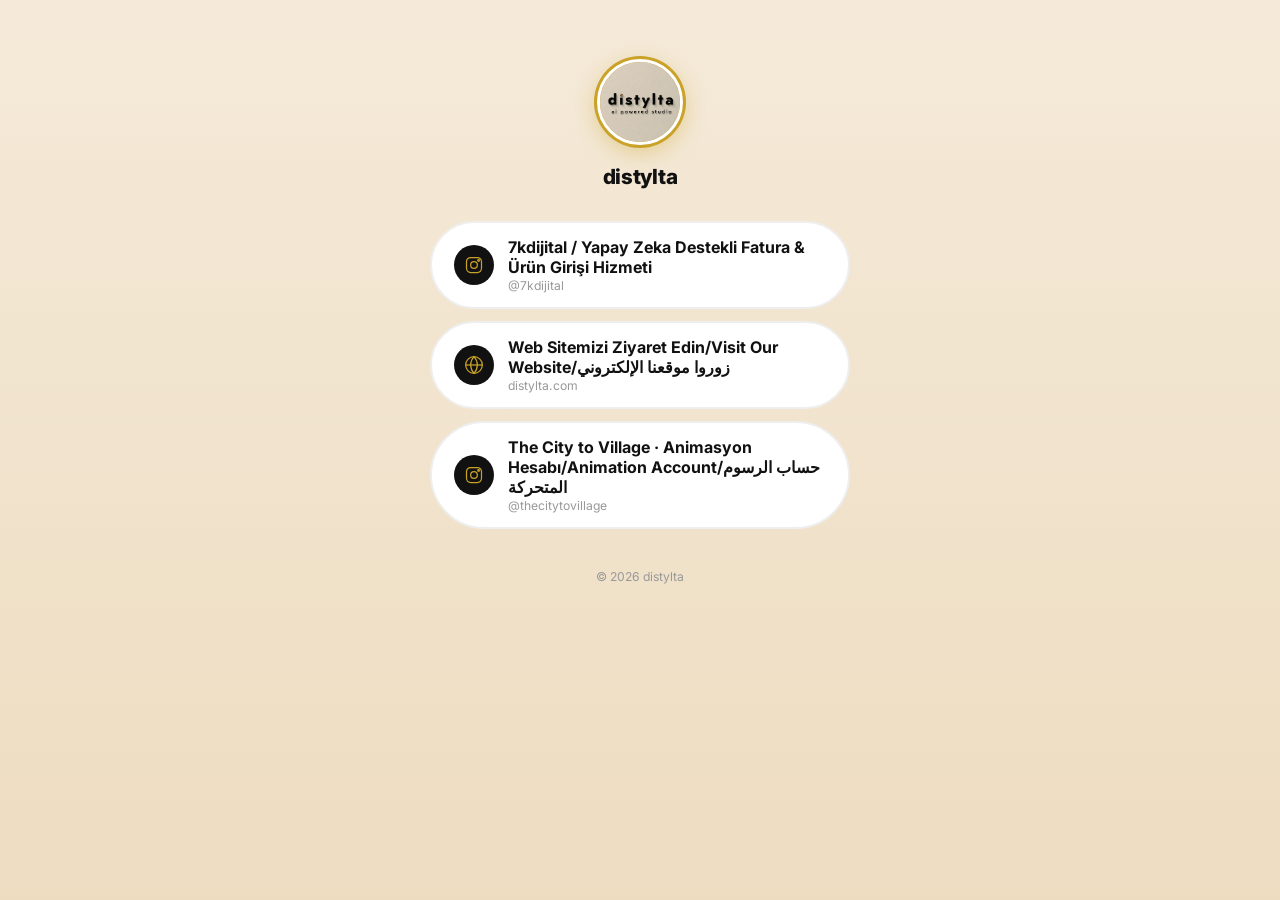
==== links.html @ 0fa528f3 "links.html: cicek emojilerini kaldir Co-Authored-By: Claude Sonnet 5 <noreply@anthropic.com>" ====
<!DOCTYPE html>
<html lang="tr">
<head>
    <meta charset="UTF-8">
    <meta name="viewport" content="width=device-width, initial-scale=1.0">
    <meta name="description" content="distylta - Tüm bağlantılarımız tek yerde. Web sitesi, WhatsApp ve Instagram hesaplarımız.">
    <link rel="icon" type="image/svg+xml" href="assets/favicon.svg">
    <link rel="canonical" href="https://distylta.com/links.html">
    <title>distylta | Bağlantılar</title>
    <link rel="preconnect" href="https://fonts.googleapis.com">
    <link rel="preconnect" href="https://fonts.gstatic.com" crossorigin>
    <link href="https://fonts.googleapis.com/css2?family=Inter:wght@400;500;600;700;800&display=swap" rel="stylesheet">
    <!-- Meta Pixel Code -->
    <script>
    !function(f,b,e,v,n,t,s)
    {if(f.fbq)return;n=f.fbq=function(){n.callMethod?
    n.callMethod.apply(n,arguments):n.queue.push(arguments)};
    if(!f._fbq)f._fbq=n;n.push=n;n.loaded=!0;n.version='2.0';
    n.queue=[];t=b.createElement(e);t.async=!0;
    t.src=v;s=b.getElementsByTagName(e)[0];
    s.parentNode.insertBefore(t,s)}(window, document,'script',
    'https://connect.facebook.net/en_US/fbevents.js');
    fbq('init', '1414947734023857');
    fbq('track', 'PageView');
    </script>
    <noscript><img height="1" width="1" style="display:none"
    src="https://www.facebook.com/tr?id=1414947734023857&ev=PageView&noscript=1"
    /></noscript>
    <!-- End Meta Pixel Code -->
    <style>
        * { margin: 0; padding: 0; box-sizing: border-box; }

        :root {
            --gold: #c9a227;
            --text: #111111;
            --text-light: #555555;
            --text-lighter: #999999;
            --bg: #f5ead9;
            --bg-alt: #eddcc0;
            --border: #eeeeee;
            --transition: 0.25s cubic-bezier(0.4, 0, 0.2, 1);
        }

        body {
            font-family: 'Inter', -apple-system, BlinkMacSystemFont, sans-serif;
            color: var(--text);
            background: linear-gradient(180deg, var(--bg) 0%, var(--bg-alt) 100%);
            min-height: 100vh;
            display: flex;
            justify-content: center;
            padding: 56px 20px 40px;
            -webkit-font-smoothing: antialiased;
        }

        .wrap {
            width: 100%;
            max-width: 420px;
            display: flex;
            flex-direction: column;
            align-items: center;
        }

        .logo-ring {
            width: 92px;
            height: 92px;
            border-radius: 50%;
            padding: 3px;
            background: var(--gold);
            display: flex;
            align-items: center;
            justify-content: center;
            margin-bottom: 16px;
            box-shadow: 0 6px 20px rgba(201, 162, 39, 0.35);
        }

        .logo-img {
            width: 100%;
            height: 100%;
            object-fit: cover;
            border-radius: 50%;
            border: 3px solid white;
        }

        h1 {
            font-size: 1.3rem;
            font-weight: 800;
            letter-spacing: -0.3px;
            margin-bottom: 32px;
        }

        .top-instagram {
            display: inline-flex;
            margin-top: 14px;
            margin-bottom: 32px;
        }

        .top-instagram .link-icon {
            width: 44px;
            height: 44px;
        }

        .top-instagram .link-icon svg { width: 22px; height: 22px; }

        .links {
            width: 100%;
            display: flex;
            flex-direction: column;
            gap: 12px;
        }

        .link-btn {
            display: flex;
            align-items: center;
            gap: 14px;
            width: 100%;
            background: #ffffff;
            border: 2px solid var(--border);
            border-radius: 999px;
            padding: 14px 22px;
            text-decoration: none;
            color: var(--text);
            font-weight: 700;
            font-size: 1rem;
            transition: var(--transition);
        }

        .link-btn:hover {
            transform: translateY(-2px);
            border-color: var(--gold);
            box-shadow: 0 10px 28px rgba(201, 162, 39, 0.18);
        }

        .link-icon {
            flex-shrink: 0;
            width: 40px;
            height: 40px;
            border-radius: 50%;
            display: flex;
            align-items: center;
            justify-content: center;
        }

        .link-icon svg { width: 20px; height: 20px; stroke: var(--gold); }
        .link-icon.filled svg { fill: var(--gold); stroke: none; }

        .link-icon { background: #111111; }
        .icon-shopier span { color: var(--gold); font-weight: 800; font-size: 1.15rem; font-family: 'Inter', sans-serif; }

        .link-text { flex: 1; }
        .link-sub {
            display: block;
            font-weight: 400;
            font-size: 0.76rem;
            color: var(--text-lighter);
            margin-top: 1px;
        }

        footer {
            margin-top: 40px;
            font-size: 0.76rem;
            color: var(--text-lighter);
            text-align: center;
        }
    </style>
</head>
<body>
    <div class="wrap">
        <div class="logo-ring">
            <img src="assets/distylta-logo.jpg" alt="distylta" class="logo-img">
        </div>
        <h1>distylta</h1>

        <div class="links">
            <a href="https://instagram.com/7kdijital" target="_blank" rel="noopener" class="link-btn" data-c="instagram">
                <span class="link-icon icon-instagram">
                    <svg viewBox="0 0 24 24" fill="none" stroke="currentColor" stroke-width="1.5"><rect x="3" y="3" width="18" height="18" rx="5"/><circle cx="12" cy="12" r="4"/><circle cx="17.5" cy="6.5" r="1"/></svg>
                </span>
                <span class="link-text">7kdijital / Yapay Zeka Destekli Fatura & Ürün Girişi Hizmeti<span class="link-sub">@7kdijital</span></span>
            </a>

            <a href="https://distylta.com" class="link-btn" data-c="purple">
                <span class="link-icon icon-purple">
                    <svg viewBox="0 0 24 24" fill="none" stroke="currentColor" stroke-width="1.5"><circle cx="12" cy="12" r="10"/><path d="M2 12h20"/><path d="M12 2a15 15 0 0 1 4 10 15 15 0 0 1-4 10 15 15 0 0 1-4-10 15 15 0 0 1 4-10z"/></svg>
                </span>
                <span class="link-text">Web Sitemizi Ziyaret Edin/Visit Our Website/زوروا موقعنا الإلكتروني<span class="link-sub">distylta.com</span></span>
            </a>

            <a href="https://instagram.com/thecitytovillage" target="_blank" rel="noopener" class="link-btn" data-c="instagram">
                <span class="link-icon icon-instagram">
                    <svg viewBox="0 0 24 24" fill="none" stroke="currentColor" stroke-width="1.5"><rect x="3" y="3" width="18" height="18" rx="5"/><circle cx="12" cy="12" r="4"/><circle cx="17.5" cy="6.5" r="1"/></svg>
                </span>
                <span class="link-text">The City to Village · Animasyon Hesabı/Animation Account/حساب الرسوم المتحركة<span class="link-sub">@thecitytovillage</span></span>
            </a>
        </div>

        <footer>&copy; 2026 distylta</footer>
    </div>
</body>
</html>
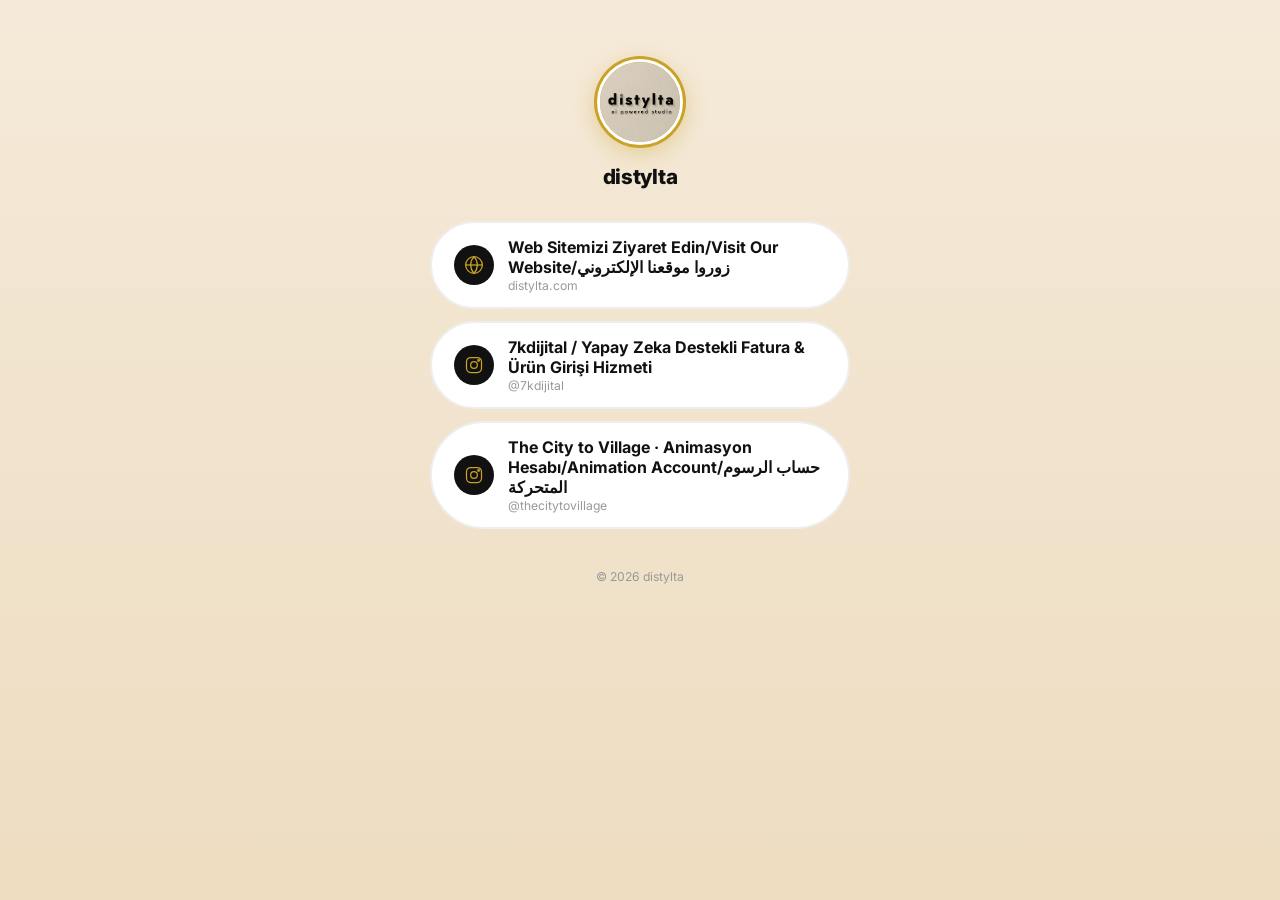
==== commit 73e1fc07: "links.html: web sitesi en basa alindi Co-Authored-By: Claude Sonnet 5 <noreply@anthropic.com>" ====
--- a/links.html
+++ b/links.html
@@ -171,18 +171,18 @@
         <h1>distylta</h1>
 
         <div class="links">
+            <a href="https://distylta.com" class="link-btn" data-c="purple">
+                <span class="link-icon icon-purple">
+                    <svg viewBox="0 0 24 24" fill="none" stroke="currentColor" stroke-width="1.5"><circle cx="12" cy="12" r="10"/><path d="M2 12h20"/><path d="M12 2a15 15 0 0 1 4 10 15 15 0 0 1-4 10 15 15 0 0 1-4-10 15 15 0 0 1 4-10z"/></svg>
+                </span>
+                <span class="link-text">Web Sitemizi Ziyaret Edin/Visit Our Website/زوروا موقعنا الإلكتروني<span class="link-sub">distylta.com</span></span>
+            </a>
+
             <a href="https://instagram.com/7kdijital" target="_blank" rel="noopener" class="link-btn" data-c="instagram">
                 <span class="link-icon icon-instagram">
                     <svg viewBox="0 0 24 24" fill="none" stroke="currentColor" stroke-width="1.5"><rect x="3" y="3" width="18" height="18" rx="5"/><circle cx="12" cy="12" r="4"/><circle cx="17.5" cy="6.5" r="1"/></svg>
                 </span>
                 <span class="link-text">7kdijital / Yapay Zeka Destekli Fatura & Ürün Girişi Hizmeti<span class="link-sub">@7kdijital</span></span>
-            </a>
-
-            <a href="https://distylta.com" class="link-btn" data-c="purple">
-                <span class="link-icon icon-purple">
-                    <svg viewBox="0 0 24 24" fill="none" stroke="currentColor" stroke-width="1.5"><circle cx="12" cy="12" r="10"/><path d="M2 12h20"/><path d="M12 2a15 15 0 0 1 4 10 15 15 0 0 1-4 10 15 15 0 0 1-4-10 15 15 0 0 1 4-10z"/></svg>
-                </span>
-                <span class="link-text">Web Sitemizi Ziyaret Edin/Visit Our Website/زوروا موقعنا الإلكتروني<span class="link-sub">distylta.com</span></span>
             </a>
 
             <a href="https://instagram.com/thecitytovillage" target="_blank" rel="noopener" class="link-btn" data-c="instagram">
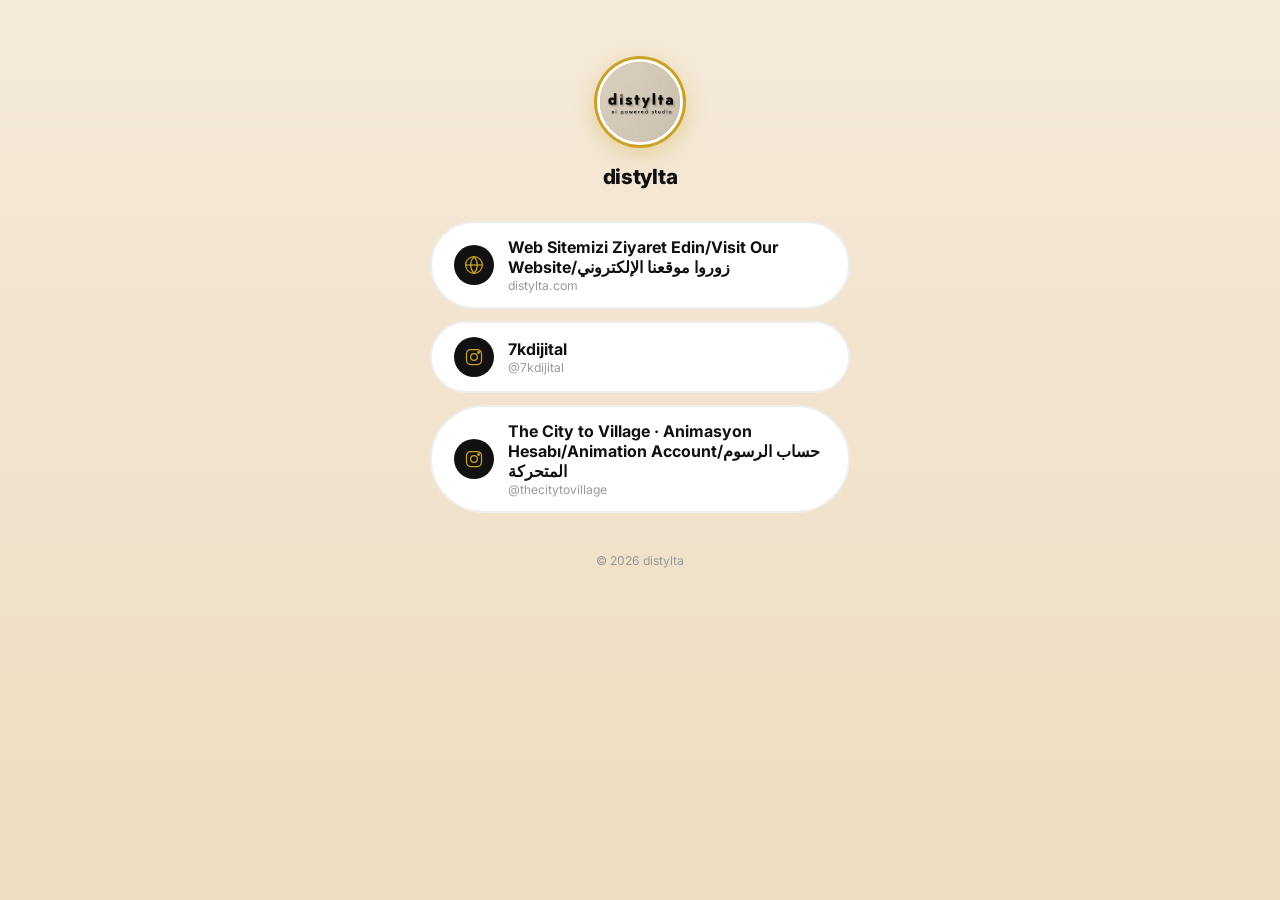
==== commit 11b5e3d5: "site genelinde temizlik: fatura/urun girisi hizmeti, galeri bolumu ve AI/Animasyon hizmet kartlari k" ====
--- a/links.html
+++ b/links.html
@@ -182,7 +182,7 @@
                 <span class="link-icon icon-instagram">
                     <svg viewBox="0 0 24 24" fill="none" stroke="currentColor" stroke-width="1.5"><rect x="3" y="3" width="18" height="18" rx="5"/><circle cx="12" cy="12" r="4"/><circle cx="17.5" cy="6.5" r="1"/></svg>
                 </span>
-                <span class="link-text">7kdijital / Yapay Zeka Destekli Fatura & Ürün Girişi Hizmeti<span class="link-sub">@7kdijital</span></span>
+                <span class="link-text">7kdijital<span class="link-sub">@7kdijital</span></span>
             </a>
 
             <a href="https://instagram.com/thecitytovillage" target="_blank" rel="noopener" class="link-btn" data-c="instagram">
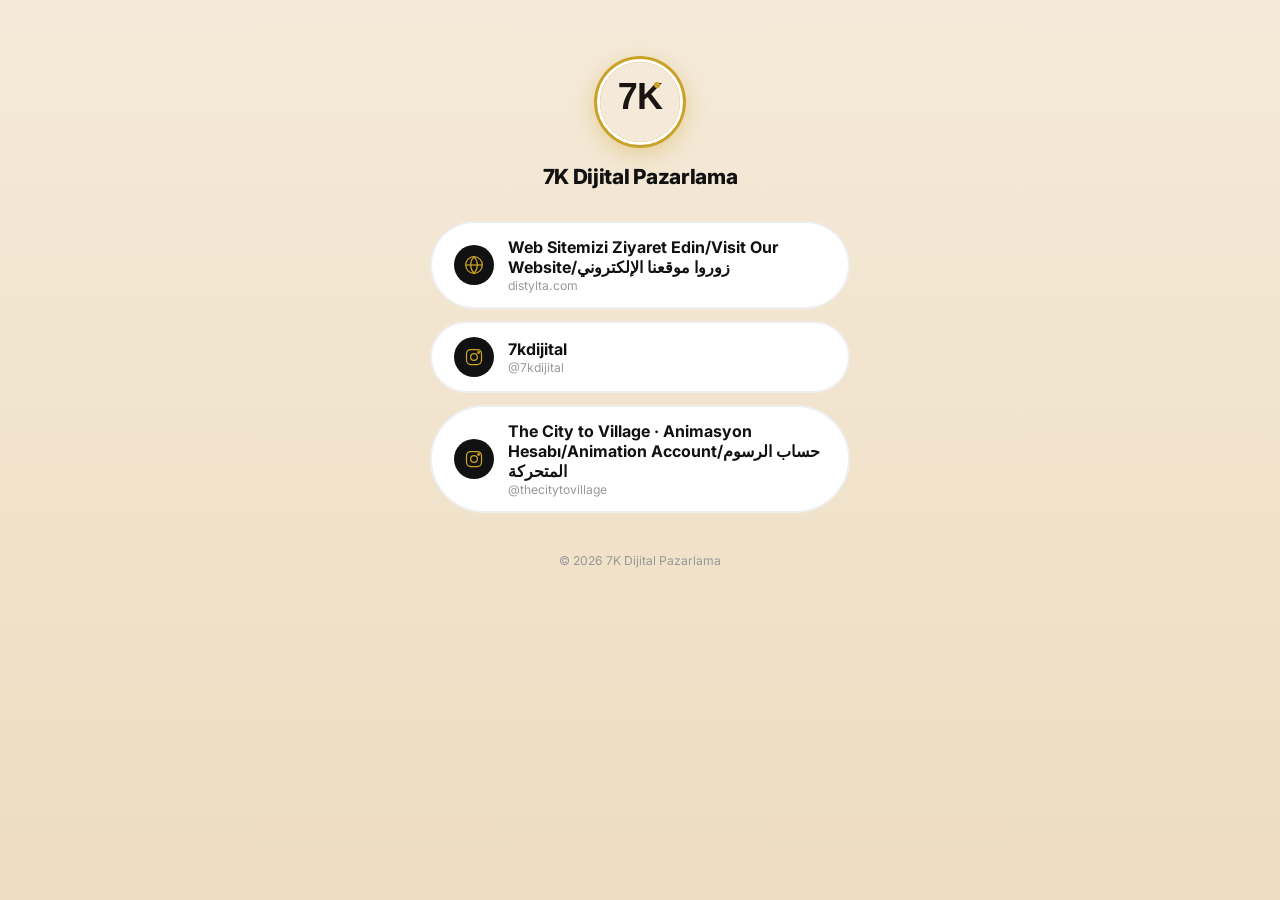
==== commit 4eecaa60: "marka yeniden adlandirma: distylta -> 7K Dijital Pazarlama - tum marka gorunumu (baslik, meta etiket" ====
--- a/links.html
+++ b/links.html
@@ -3,10 +3,10 @@
 <head>
     <meta charset="UTF-8">
     <meta name="viewport" content="width=device-width, initial-scale=1.0">
-    <meta name="description" content="distylta - Tüm bağlantılarımız tek yerde. Web sitesi, WhatsApp ve Instagram hesaplarımız.">
+    <meta name="description" content="7K Dijital Pazarlama - Tüm bağlantılarımız tek yerde. Web sitesi, WhatsApp ve Instagram hesaplarımız.">
     <link rel="icon" type="image/svg+xml" href="assets/favicon.svg">
     <link rel="canonical" href="https://distylta.com/links.html">
-    <title>distylta | Bağlantılar</title>
+    <title>7K Dijital Pazarlama | Bağlantılar</title>
     <link rel="preconnect" href="https://fonts.googleapis.com">
     <link rel="preconnect" href="https://fonts.gstatic.com" crossorigin>
     <link href="https://fonts.googleapis.com/css2?family=Inter:wght@400;500;600;700;800&display=swap" rel="stylesheet">
@@ -166,9 +166,9 @@
 <body>
     <div class="wrap">
         <div class="logo-ring">
-            <img src="assets/distylta-logo.jpg" alt="distylta" class="logo-img">
+            <img src="assets/7k-logo.svg" alt="7K Dijital Pazarlama" class="logo-img">
         </div>
-        <h1>distylta</h1>
+        <h1>7K Dijital Pazarlama</h1>
 
         <div class="links">
             <a href="https://distylta.com" class="link-btn" data-c="purple">
@@ -193,7 +193,7 @@
             </a>
         </div>
 
-        <footer>&copy; 2026 distylta</footer>
+        <footer>&copy; 2026 7K Dijital Pazarlama</footer>
     </div>
 </body>
 </html>
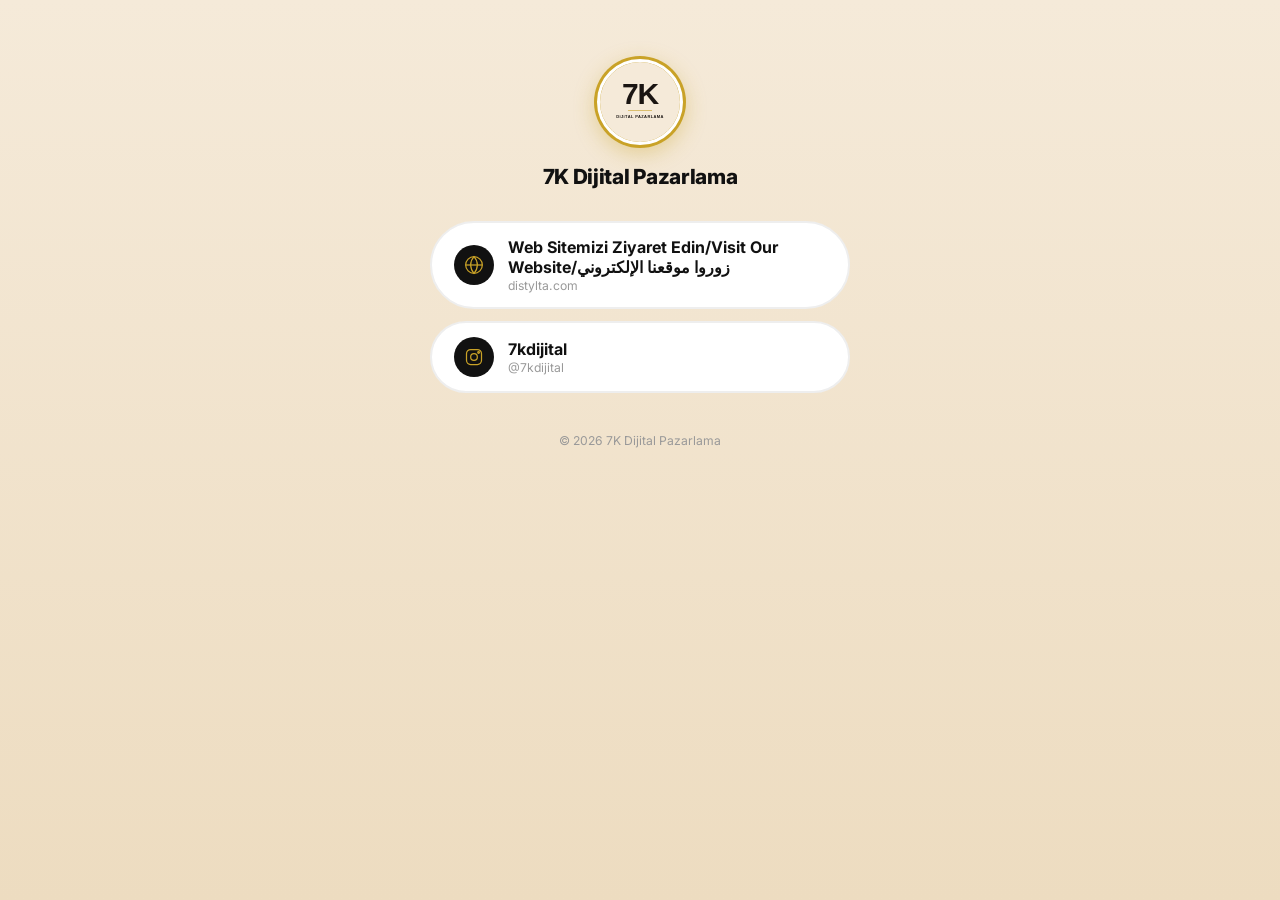
==== commit dfa081cc: "logo modernlestirildi ve City to Village linkleri kaldirildi - 7k-logo.svg: altin nokta kaldirildi, " ====
--- a/links.html
+++ b/links.html
@@ -184,13 +184,6 @@
                 </span>
                 <span class="link-text">7kdijital<span class="link-sub">@7kdijital</span></span>
             </a>
-
-            <a href="https://instagram.com/thecitytovillage" target="_blank" rel="noopener" class="link-btn" data-c="instagram">
-                <span class="link-icon icon-instagram">
-                    <svg viewBox="0 0 24 24" fill="none" stroke="currentColor" stroke-width="1.5"><rect x="3" y="3" width="18" height="18" rx="5"/><circle cx="12" cy="12" r="4"/><circle cx="17.5" cy="6.5" r="1"/></svg>
-                </span>
-                <span class="link-text">The City to Village · Animasyon Hesabı/Animation Account/حساب الرسوم المتحركة<span class="link-sub">@thecitytovillage</span></span>
-            </a>
         </div>
 
         <footer>&copy; 2026 7K Dijital Pazarlama</footer>
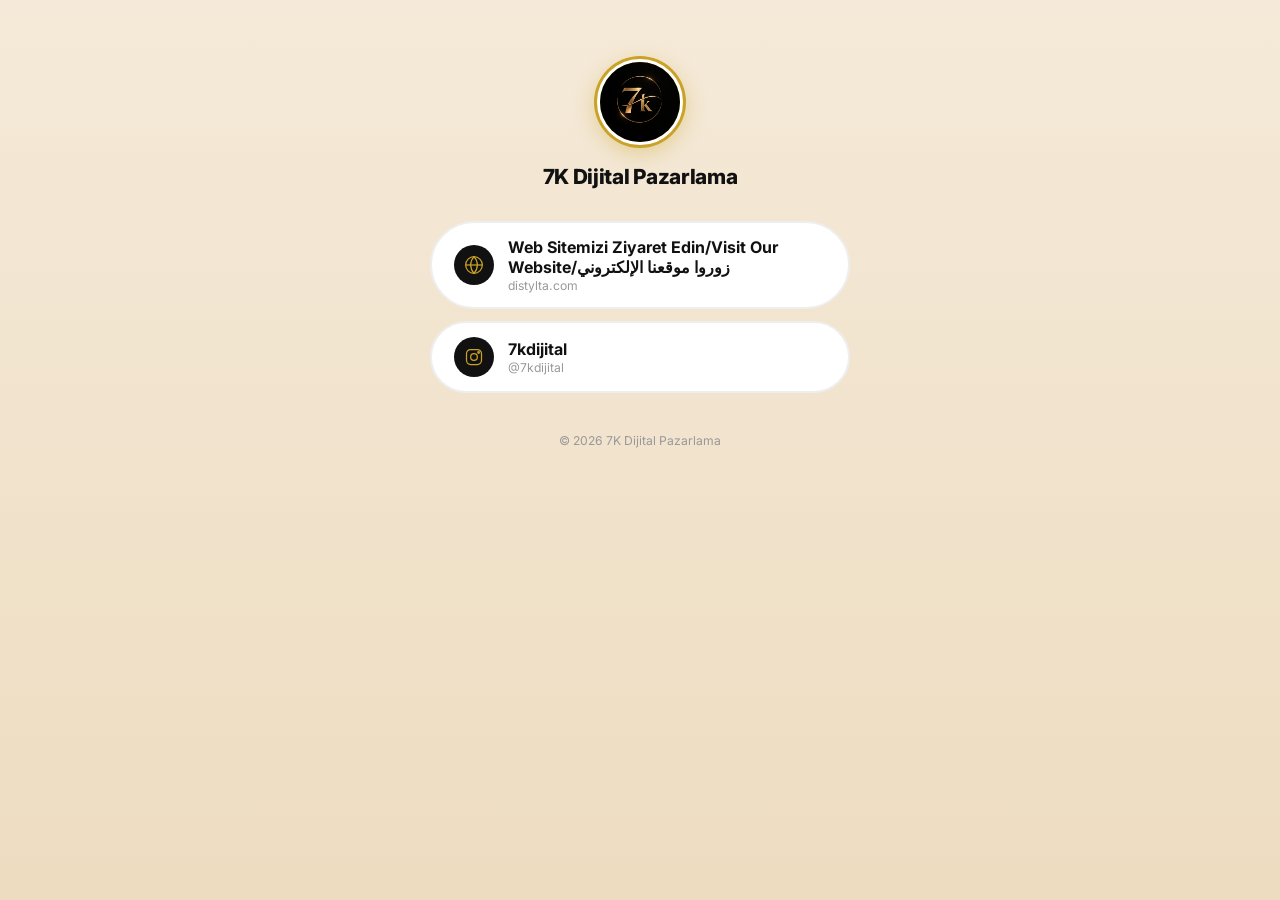
==== commit 3eec9a4f: "gercek 7k logosu eklendi (siyah zemin + altin 7k, daire cerceveli) - assets/7k-logo.jpg eklendi, gec" ====
--- a/links.html
+++ b/links.html
@@ -166,7 +166,7 @@
 <body>
     <div class="wrap">
         <div class="logo-ring">
-            <img src="assets/7k-logo.svg" alt="7K Dijital Pazarlama" class="logo-img">
+            <img src="assets/7k-logo.jpg" alt="7K Dijital Pazarlama" class="logo-img">
         </div>
         <h1>7K Dijital Pazarlama</h1>
 
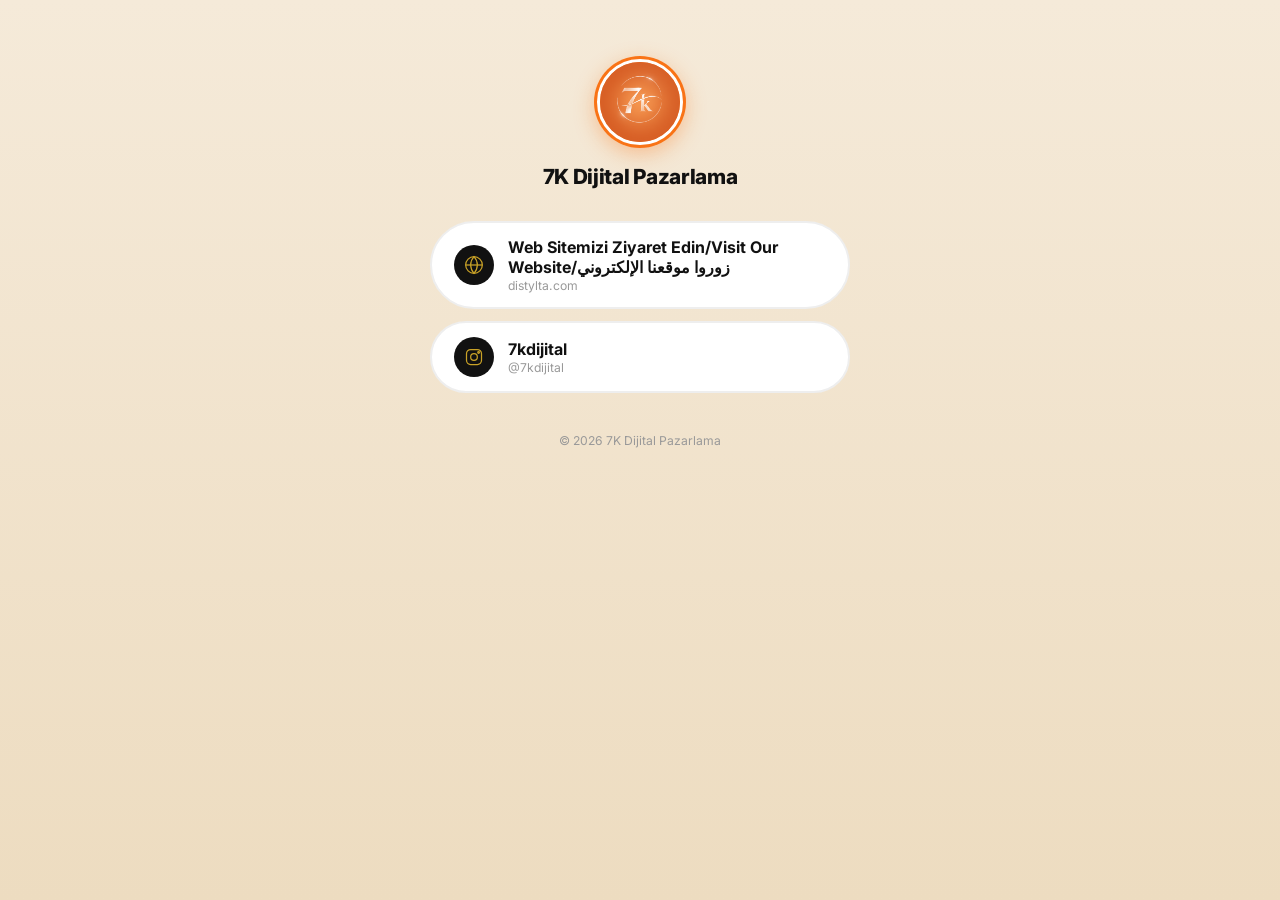
==== commit 8f5ac210: "logo cercevesindeki altin/sari rengi turuncuya cevrildi (index, portfoy, links) Co-Authored-By: Clau" ====
--- a/links.html
+++ b/links.html
@@ -65,12 +65,12 @@
             height: 92px;
             border-radius: 50%;
             padding: 3px;
-            background: var(--gold);
+            background: #f97316;
             display: flex;
             align-items: center;
             justify-content: center;
             margin-bottom: 16px;
-            box-shadow: 0 6px 20px rgba(201, 162, 39, 0.35);
+            box-shadow: 0 6px 20px rgba(249, 115, 22, 0.35);
         }
 
         .logo-img {
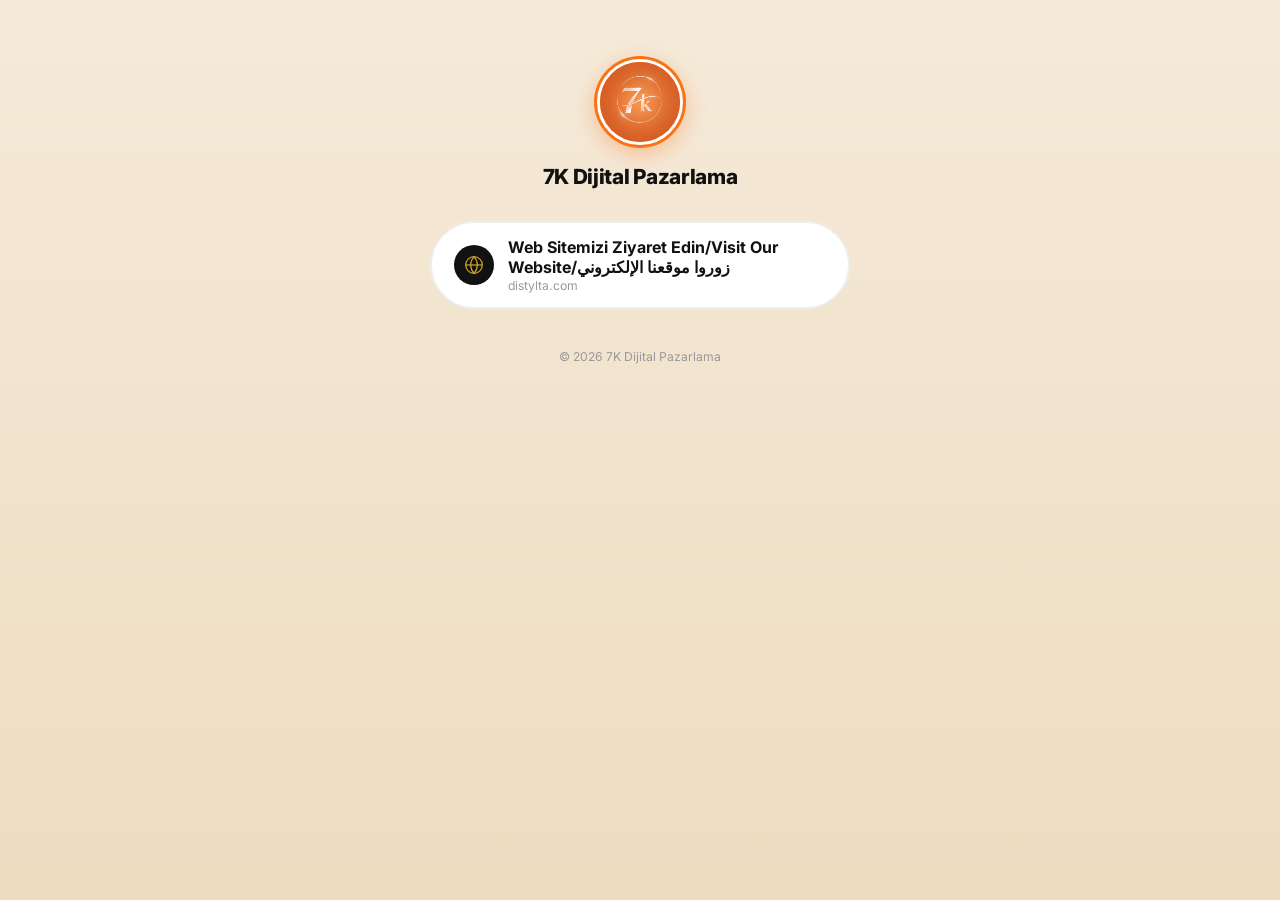
==== commit 983bd81d: "Remove Instagram link from links.html" ====
--- a/links.html
+++ b/links.html
@@ -178,12 +178,7 @@
                 <span class="link-text">Web Sitemizi Ziyaret Edin/Visit Our Website/زوروا موقعنا الإلكتروني<span class="link-sub">distylta.com</span></span>
             </a>
 
-            <a href="https://instagram.com/7kdijital" target="_blank" rel="noopener" class="link-btn" data-c="instagram">
-                <span class="link-icon icon-instagram">
-                    <svg viewBox="0 0 24 24" fill="none" stroke="currentColor" stroke-width="1.5"><rect x="3" y="3" width="18" height="18" rx="5"/><circle cx="12" cy="12" r="4"/><circle cx="17.5" cy="6.5" r="1"/></svg>
-                </span>
-                <span class="link-text">7kdijital<span class="link-sub">@7kdijital</span></span>
-            </a>
+            
         </div>
 
         <footer>&copy; 2026 7K Dijital Pazarlama</footer>
